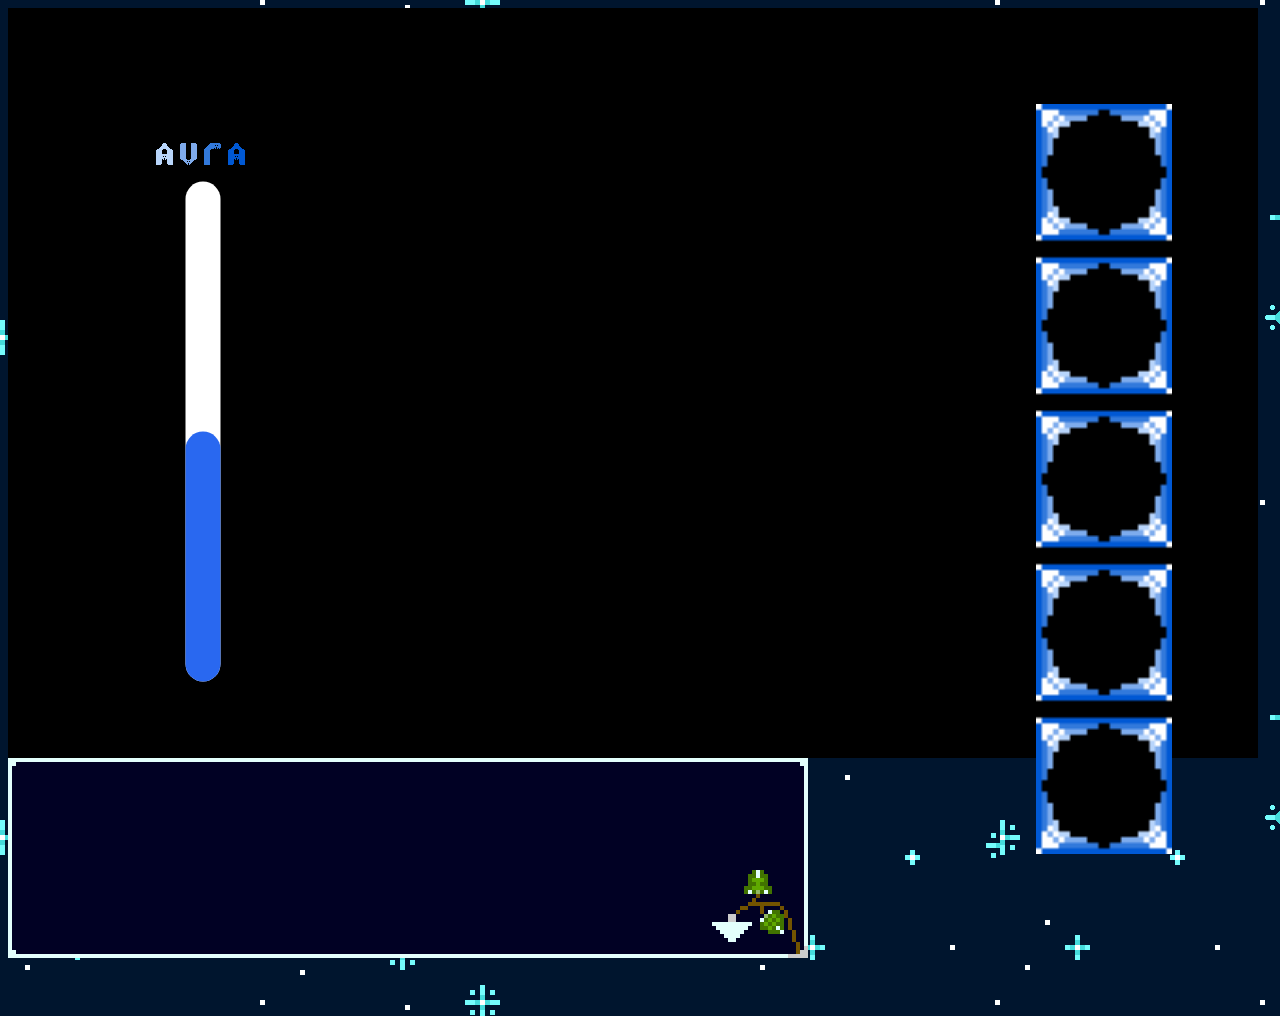
==== act1.html @ d94c97cd "Check" ====
<!DOCTYPE html>
<html lang="en">
<head>
    <meta charset="UTF-8">
    <meta name="viewport" content="width=device-width, initial-scale=1.0">
    <link href="style.css" rel="stylesheet"/>
    <title>Hymn of Daedalus</title>
</head>
<body>

        <!--Ostory object will send text here-->        
        <div id="box"></div>
        <div id="textbox">
            <p id="peep"></p>
        <section id="story"></section>
</div>

        <div id="clickity"></div>

            <section id="choices">
                <div id="option1"></div>
                <div id="option2"></div>
            </section>
        </div>


    <img class="blu" src="blu.gif">
        <section class="gta6">
            <progress id="Aura" value="50" max="100" value="10"></progress>      
            <div id="Inventory"><img src="invent.png" class="boxes">
                <section class="Inventory"></section>
                <section class="Inventory"></section>
                <section class="Inventory"></section>
                <section class="Inventory"></section>
                <section class="Inventory"></section>
            </div>
        </section>
    


</body>


<script>

const storyCont = document.getElementById("peep");
const choiceCont = document.getElementById("choices");
const startOptions = ["spider","shore","village"];
const myStory = ['introStory'];
const story = {
        introStory : {
            text : "* ...", 
            choices : [] // empty to invoke special logic 
        },
        //Beginnings
        spider : {
            bgSource: "path/to/image.jpg",
            text : "Feeling the warmth of the sun in your face, you awake still in pain from the wounds your sister gave you. You find yourself in a giant spider web inside an open area with rocky walls and a giant opening at the top. You spot the light hue of the blue spider wandering in the dark, staring at you. Panicked, you try to escape the web but are unable to.",
            choices : [
                ["Wriggle", "wrig"],
                ["Look around", "look"],
                ["Accept your fate as spider food", "fate"]
            ]
        },
         wrig: {
            text : "You decide to wriggle out, however you werent able to. After constant wriggling the web loosens and you make it out of the web. You catch your fall and decide to escape so you enter a nearby cave entrance in the spider's den. The cave is too small for the spider to pursue. You wander in the darkness, limping while hugging hard cold walls of the cave. You suddenly feel something small brush past your leg. Shaken up at first, you halt trying to detect the unknown creature. However, you hear its pitter patter footsteps running the same direction as you were going. Relived, you follow it until eventually you make it out of the cave. You exit the cave and the unknown creature was actually small and fuzzy. You thank the unknown creature for its support and continue on your way. You eventually find yourself near a water source and decide to drink some. While near the water you clean your injuries and patch them with loose leaves. You then think about what you should do to enact revenge upon your corrupt sister. Before you try to even think about revenge, you decide to discover the unknown world.",
            choices : [
                ["Begin Act 2", "midStory"]
            ]
         },
          look: {
            text : "You look at your surroundings and you find a nearby rusty hand axe and a frail looking sword.",
            choices : [
                ["Axe", "axe"],
                ["Frail Sword", "sword"],
                ["Choose Neither", "none"]
            ]
         },
         axe: {
            text : "You grab the axe and cut the web, you drop the axe trying to catch your fall, the axe falls on the ground but it is still in good condition. You feel the need to escape so you enter a nearby cave entrance in the spider's den, the cave is too small for the spider to pursue. You wander the darkness, not knowing where you are going, suddenly you feel a small creature brush past your leg, shaken up at first, you halt trying to detect the unknown creature. However, you hear its pitter patter footsteps running the same direction as you were going. Relived, you follow it until eventually you make it out of the cave. You exit the cave and the unknown creature was actually small and fuzzy. You thank the unknown creature for its support and continue on your way. You eventually find yourself near a water source and decide to drink some. While near the water you clean your injuries and patch them with loose leaves. You then think about what you should do to enact revenge upon your corrupt sister. Before you try to even think about revenge, you decide to discover the unknown world.",
            choices : [
                ["Begin Act 2", "midStory"]
            ]
        },
         sword: {
            text : "You grab the sword and cut the web, you drop the sword trying to catch your fall, the sword falls on the ground and shatters on impact. You decide to abandon it and escape so you enter a nearby cave entrance in the spider's den, the cave is too small for the spider to pursue. You wander the darkness, not knowing where you are going, suddenly you feel a small creature brush past your leg, shaken up at first, you halt trying to detect the unknown creature. However, you hear its pitter patter footsteps running the same direction as you were going. Relived, you follow it until eventually you make it out of the cave. You exit the cave and the unknown creature was actually small and fuzzy. You thank the unknown creature for its support and continue on your way. You then think about what you should do to enact revenge upon your corrupt sister. Before you try to even think about revenge, you decide to discover the unknown world.",
            choices : [
                ["Begin Act 2", "midStory"]
            ]         
        },
         none: {
            text : "You decide to not grab any of the weapons and try to claw at the hard webbing. You break a piece of the web, however that causes you to drop and spin into more web leaving you stuck. Unable to get out, you succumb to your injuries and die.",  
        },
         fate: {
            text : "You panic and decide that death is the best option. You await for the spider to eat you, however since its day, it is unable to do you harm. Regardless, you stick with your choice to stay in the web and you slowly succumb to the injuries and die.",
        },

        village : {
            bgSource: "path/to/image.jpg",
            text : "An unknown smell wakes you up and you find yourself in some soft material. While injured, you get up and decide you need to do something.",
            choices : [
                ["Sit for Eternity","sit"],
                ["Explore Surroundings","explore"],
                ["Think","think"]
            ]
        },
        sit : {
            text : "You have the sudden urge to sit, you feel very tired and exhausted. You sit down on the soft material you landed in and suddenly close your eyes to get some rest. You awake and discover the once vibrant place full of life is gone and you are now in a barren wasteland. You continue to sit until you eventually die from lack of story progression.",
        },
        explore : {
            text : "You decided to explore your surroundings and that sitting around was a dumb idea. You wander around and discover there is some sort of civilization underground as the villagers and other humanoid figures enter and exit an entrance. You do not know if you should interact with those “people” or head to find some water in the forest.",
            choices : [
                ["Head into the forest", "noInteraction"],
                ["Interact with the people", "interaction"],
                ["Do nothing", "nothing"]
            ]
        },
        noInteraction : {
            text : "You head into the forest , deciding that interacting with “people” is not worth it. Thirsty and hungry, you seek to find a water source. You hear the rush of water and go straight towards it. After finding the water source and taking a drink, you clean your wounds and wrap it with the leaves around you. You then think about what you should do to enact revenge upon your corrupt sister. However, before you try to even think about revenge, you decide to discover the unknown world.",
            choices : [
                ["Begin Act 2", "midStory"]
            ]       
        },
        interaction : {
            text : "You decide to enter the village and try to seek help from the “people”. As you enter the village, many look at you with curiosity and awe. As you limp, covered in blood, a traveler helps you and takes you to the local doctor. They help you stitch your wounds and give you some food to eat. All types of communication do not work due to the language barrier between each other. Although there is a language barrier, you still want to say thanks to “people” that helped you. How will you thank them?",
            choices : [
                ["Nicely and Politely", "nice"],
                ["Rude and un-grateful","rude"],
                ["Silent and mysterious", "mysterious"]
            ]
        },
        nice : {
            text : "You thank them for their kindness even though there is a language barrier. They do not understand what you were saying but they knew it was meant with good intentions. WIth that, they also give you a comically large spoon as a gift to help you on your way, you thank them and decide it's time to take revenge on your sister. You leave and start your long journey.",
            choices : [
                ["Begin Act 2", "midStory"]
            ]       
        },
        rude : {
            text : "You dismiss their kindness and demand more from them. They do not understand what you have said, however they do understand that you do not have good intentions. The mole villagers start making an ear piercing noise and rush towards you…",
            choices : [
                ["Begin Act 2", "midStory"]
            ]        
        },
        mysterious : {
            text : "You stay silent and they stare in confusion. You start to exit the hut but although confused, they give you a comically large spoon as a gift to help you on your way. You stare at them with no emotion, grab the spoon and leave. As you think about how to take revenge on your sister, the people just stare in confusion on what just happened.",
            choices : [
                ["Begin Act 2", "midStory"]
            ]        
        },
        nothing : {
            text : "You decided that it was best to do nothing. You did nothing to patch your wounds, find food or water, or do anything of that matter. You just decided to do absolutely nothing. Since you did nothing, you slowly succumbed to the injuries and died.",
            choices : [
                ["Begin Act 2", "midStory"]
            ]        
        },
        shore : {
            bgSource: "path/to/image.jpg",
            text : "You awake in salty water with sand on your face. Dazed and injured, you start to walk and limp away from the cold salty water and rest under the shade of a palm tree. You decided you need to move and figure out a way to secure food, water, and to patch your wounds.",
            choices : [
                ["Shake palm tree", "shakepalmTree"],
                ["Head into forest", "intoforestTwo"],
                ["Swim in the water", "swimWater"]
            ]
        },
        shakepalmTree : {
            text : "Text Holder",
        },
        intoforestTwo : {
            text : "You head into the forest thinking that's the most logical thing to do. With thirst and hunger on your mind, you seek the forest for a water source. You hear the rush of water and go straight towards it. After finding the water source and taking a drink, you clean your wounds and wrap it with the leaves around you. You then think about what you should do to enact revenge upon your corrupt sister. Before you try to even think about revenge, you decide to discover the unknown world.",
            choices : [
                ["Begin Act 2", "midStory"]
            ]        
        },
        swimWater : {
            text : "You decided swimming was your best option. You head to the water and start swimming along the shore. However, the blood from the injuries attracted sharks and they were hungry for food.",
        },

        //End of beginnings
        midStory : {
            text : "You adventure off into the unknown world, passing many landmarks on the way. After many nights in the forest, you stumble upon a village full of people. You try to find a building to stay in but the language barrier and the lack of money make people drive you away. You adapt quickly and try to figure out how to learn the language of the people and find money. You look at loose papers and listen to locals reading it aloud to others. After days of learning and sleeping back in the forest, you are now able to speak bits of the language. With that out the way, you need to find money and grow stronger to defeat your sister. You see a bounty board and decide to gain strength and money there.",
            choices : [
                ["Graveyard", 'grave'],
            ]
        },
        grave : {
            text : "You decide to head to the graveyard. You follow the directions on the paper leading you to the destination. When you arrive, you do not see the bounty at first. Only a column of pillars surrounds the concrete grave in the middle. You notice shifting in one of the pillars, almost like it is breathing. It noticed that you caught on and revealed itself as the bounty. The pillar held together by the unknown ghastly features of the bounty, it prepares to engage.",
            choices : [
                ["Fight", "afterGrave"]
            ]
        },
        afterGrave : {
            text :"The once possessed pillar disappears and the pieces fall to the ground. With the bounty defeated, you take a piece of the broken pillar as proof. Also the other pillars were illusions and they fade away as the possessed pillar is defeated. You head back to the village and the hut next to the board awards you with 10 gold coins. With money taken care of, you still need more experience before you feel comfortable enough to defeat your sister. You also slowly feel your wings grow stronger though you are not sure. Without wondering more, you decided to take on another quest.",
            choices : [
                ["Runined Temple", "temple"],
            ]
        },
        temple : {
            text : "You decide to head to the ruined temple. You follow the directions on the paper leading you to the destination. When you arrive, all you see around you is overly grown greenery that covers the temple walls. As you're about to enter the ruins, you hear the dragging of a sharp object coming through all the entrances. The presence of the bounty approaching does not phase you, you keep your calm and watch the entrances. As it approaches, you spot its features, a dark midnight color armour set along with a long black cape reaching his reinforced boots. His giant greatspear creates sparks on the ground as he walks. You prepare yourself for the battle ahead.",
            choices : [
                ["Fight", "afterTemp"],
            ]
        },
        afterTemp : {
            text : "The dark knight kneels and slowly fades away, leaving behind the armour and weapon. The armour and weapon are not in a shape where you can use for yourself. You grab the nearly broken helmet to take as proof. You head back to the village and the hut next to the board awards you with 10 gold coins. With money taken care of, you still need more experience before you feel comfortable enough to defeat your sister. You also slowly feel your wings grow stronger though you are not sure. Without wondering more, you decided to take on another quest.",
            choices : [
                ["The Bar", "bar"],
            ]
        },
        bar : {
            text : "You decide to head to the bar. You follow the directions on the paper leading you to the destination. When you arrive, the entrance of the bar looks run down. You enter and spot what seems to be a warrior who lays unconscious. As you move closer, the warrior awakes and spots you, he speaks in mumbles and broken language, however you do not understand him. The warriors' worn-out silver colored armour appears to have some sort of glow to them. The warrior stumbles to get up but you dare not lower your guard. You spot the warriors glowing dual-greatswords as they go towards them. They speak to you, however you only know so much. As they face you, the only thing you understand is that they said “Prepare”.",
            choices : [
                ["Fight", "afterBar"],
            ]
        },
        afterBar : {
            text : "The warrior, unable to accept defeat, goes into a flurry of rage. However, before they can do that they ultimately succumb to the injuries and falls. The warrior becomes dust and the armour and swords lose their glow. They are now worthless equipment. However, you grab the swords as proof and head out of the bar. You head back to the village and the hut next to the board awards you with 10 gold coins. With money taken care of, you still need more experience before you feel comfortable enough to defeat your sister.",
            choices : [
                ["Create Plan", "aftBounties"],
            ]
        },
        aftBounties : {
            text : "After defeating all bounties, you stay in the village for a while and learn the language completely. With your stay, you also gain some companions. You tell your companions your story and how your sister has done those corrupt deeds. With companions backing you up, and your wings strong enough are able to now fly. However you need more power and speed to reach the kingdom far in the clouds. You come up with a plan with your companions to take revenge on your sister. You remember that the kingdom does not stay in the same spot, however you do know it follows a fixed path throughout the year. You and your companions determine that the kingdom will be above a mountain famous for its strong winds. Which would be a perfect place and time to go back to the castle.",
            choices : [
                ["Begin Act 3", "endStory"],
            ]
        },
        endStory : {
            text : "You and your companions determine the kingdom should be in the general area of the mountain in a couple of days. The mountain is shaped like a volcano, however there is no lava present due to the irregularities of the mountain. The plan was to create a funnel big enough to where it directs the wind into the bottom of the mountain. In response to that, it shoots all the air out of the top kinda like an air volcano. So, you and your companions head off towards the mountains after getting the necessary materials for the plan to work. After reaching the destination, you and your companions start the plan. You get there before the allotted time when the kingdom would be there to have the necessary time to commence the plan. After many hardships from the harsh winds messing up the plan the funnel is completed. However due to the wind it is not very sturdy but it will get the job done. You spend the remainder of your time with your companions before your time is up. When the allotted time came, you looked at your companions who were with you throughout your journey.",
            choices : [
                ["Wave Goodbye", "wave"],
                ["Stay with companions", "stay"],
                ["Leave in silence", "silence"]
            ]
        },
        wave : {
            text : "You look at your companions and wave goodbye to them. They do the same and wish you luck on the rest of your journey. You walk back to your companions and give them a proper goodbye instead of a wave. You then go back to the cave entrance and spread your wings to catch yourself with the wind and launch out of the mountain up into the sky. You fly around a bit and discover the kingdom. You start to fly towards it.",
            choices : [
                ["Return to the Castle", 'return']
            ]
        },
        stay : {
            text : "You looked at your companions and remembered the great times with them. Mixed emotions flow into you at once. You feel like you dont want this feeling of companionship to end. You fall into a deep thought, like time has stopped for that instant. After what felt like forever, you decide that your family is now your companions and that revenge is something you dont truly want anymore. You decide to stay and rush towards your companions explaining your feelings. They accept your feelings and you leave the mountain. Losing your change in revenge.You live life with your companions adventuring and exploring this vast world together.\n\n\n\nStay Ending 1/3",
        },
        silence : {
            text : "You look at them for the last time, without exchanging any words. No goodbyes, no happy smiles, nothing. You look at them and then towards the sky. Remembering your plan you spread your wings and leave. You get launched out of the mountain up into the sky. You fly around a bit and discover the kingdom. You start to fly towards it, however with deep regret as you did not say goodbye to your companions. Regretting how it is now too late.",
            choices : [
                ["Return to the Castle", 'return']
            ]
        },
        return : {
            text : "After this long journey you finally make it back to the kingdom. With revenge in mind you sneak into the castle through the many hidden passageways that your father had shown you in the past. You cover yourself and your face with a long piece of cloth. Then you swiftly pass the multiple guards in the kingdom eventually reaching the throne room. You are spotted by your sister and the guards. After asking who you are and a bit of rage baiting your sister, you reveal yourself. Relatives, maids, butlers, royal guards, and even your corrupt younger sister are shocked to find you still alive. Angered, you reveal everything that your sister has said and done. With everyone in shock, your sister wont allow you to take what she has, so she uses her crown to control the royal guards. You see that the crown suddenly starts to glow and the guard's behavior has changed. Overwhelmed, you are unable to fight back and are struck down by the guards. Heavily injured, you remember the technique that you had accumulated during your journey down below. You release your aura and the guards are blown away. Your sister, who is not ready to go down without a fight, decides to duel you. However, before she can start, you knock her down and grab the crown. You toss it to the floor and crush it with a heavy stomp. The guards come back to their senses and you look at your sister with hatred.",
            choices : [
                ["End Her", "bad"],
                ["Spare Her", "good"],
            ]
        },
        bad : {
            text : "You decided to end her life, to get the revenge you always wanted. You raise your sword and cut her down. Everyone, in shock, understood what you had done, although they really wished you hadnt done that. You reveal yourself to the public, explaining your situation, and how your sister has been defeated. The public, confused but happy of your return, applause and you and thus ending your sisters tyranny. Not long after your return, you officially become the rightful ruler of the kingdom. With your younger sister buried in the cloud cemetery of corrupt rulers, you hold her head high, thinking this was the best thing to do. You slowly become used to the style of living and after a couple of years, you are now a family of four. You had an arranged marriage with a princess from another kingdom in the sky. You had one son and one daughter. Your daughter suddenly goes missing and for a week, you relentlessly search for her. You ultimately find her again in okay shape and quickly help her get the medical attention she needs. For the next couple of days you notice a change in her behavior, but you brush it off. Forgetting what happened to you in the beginning. You sleep one day and never wake up after drinking a glass of night-time water given by your daughter. The cycle continues…\n\n\n\nBad Ending 2/3",
        },
        good : {
            text : "You decided to end her life, to get the revenge you always wanted. You raise your sword and prepare to cut her down. You look at your younger sister who you used to have a great close bond with. The thought of killing your sister overwhelms you and you drop the sword. Your sister immediately tries to retaliate, however is overwhelmed by your brute strength. You detain her and she is placed under arrest for her crimes. You reveal yourself to the public, explaining the evil deeds that your sister has done and how she is now detained. The public, happy that your sisters tyranny is over, praises you and applauds you and welcomes you back. You slowly get adjusted with your royalty status and your relatives and royal guards are proud of the decision you made. They lead you to the statue of your mother and father, the statues seem to glow without reason. Confused, you brush it off to be the sunlight shining upon the statues. After years of getting adjusted and your sister spending her remaining years in prison. You are now a family of four, as you had an arranged marriage with a princess from another kingdom in the sky. You had one son and one daughter. One day, your daughter goes missing, however she was quickly found as your younger sister had alerted the guards. The mastermind was a criminal that was sought out for years, ever since your father was king. Your sister explains how she was brainwashed and abused by this mastermind. Not wanting your daughter to go through what she did, she alerted the guards once she heard a sneaking intruder. After this incident, you live on to be one of the greatest kings to ever rule the kingdom.\n\n\n\nGood Ending 3/3",
        },
};

function buildChoices(storyObject){
    if (storyObject.choices.length === 0) { //if the choices array is empty
        let newBtn = document.getElementById('clickity');
            newBtn.addEventListener('click', () => {
                startStory();
            })
        choiceCont.appendChild(newBtn);
    } else { //assume there are choices to make
        for(let choice of storyObject.choices){
            let newBtn = document.createElement('button');
            newBtn.textContent = choice[0]; // show the text in index 0
            newBtn.addEventListener('click', () => {
                myStory.push(choice[1]) // push the story key ine index 1
                console.log('Story Array', myStory); // log story array
                renderStory();
//----------------> call story render function here

            })
            choiceCont.appendChild(newBtn);
        }
    }
}

function startStory() {
    myStory.push(startOptions[Math.floor(Math.random() * startOptions.length)]); //randomize starter beginning
    console.log('Story Array', myStory); //log story array
    renderStory();
    //call render story function here
}




function renderStory() {
    //current scene of the story array
    let currentScene = myStory[myStory.length - 1];

    // Empty the story and choices
    storyCont.innerHTML = "";
    choiceCont.innerHTML = "";

    //This builds the story into the story array
    for (let Currentscene of myStory) {
        let storyText = document.getElementById("peep");
        storyText = story.find(currentScene);
        alert(storyText);
        storyCont.appendChild(storyText);
    }
    buildChoices(story[currentScene]);
}
renderStory();



</script>
</html>
---- style.css ----
body {
    background-image: url("andromeda-pixilart.png");
    background-size: 1000px;
    color: white;
    position: initial;
    height: 1000px;
}

h1 {
    text-align: center;
    font-size: 40px;
}

.blu {
    transform: translate(148px, -835px);
}

.gta6 {
    display: flex;
    justify-content: space-between;
    transform: translateY(-900px);
    position: sticky;
}

#peep {
    font-family: "Jersey 10", sans-serif;
}

#textbox {
    display: flex;
    justify-self: center;
    height: 200px;
    width: 800px;
    background-repeat: no-repeat;
    background-image: url(Text.png);
}

#clickity {
    height: 20px;
    width: 40px;
    background-color: aqua;
    transform: translate(1315px, -35px);
}

#box {
    border: white;
    border-width: 5px;
    height: 750px;
    width: 1250px;
    background-color: black;
    display: flex;
    justify-self: center;
    
}

.boxes {
    height: 750px;
    
}

#Inventory {
    transform: translateX(-100px);
}

#Aura {
    rotate: 270deg;
    height: 35px;
    width: 500px;
    transform: translate(-310px, -55px);
}

progress[value] {
appearance: none;
display: flex;
  justify-content: center;
  align-items: center;
}

progress::-webkit-progress-bar {
  background-color: white;
  border-radius: 100px;
}

progress::-webkit-progress-value {
  background-color: rgb(41, 104, 240);
  border-radius: 100px;
}

#choices {
    transform: translateX(-310px);
}
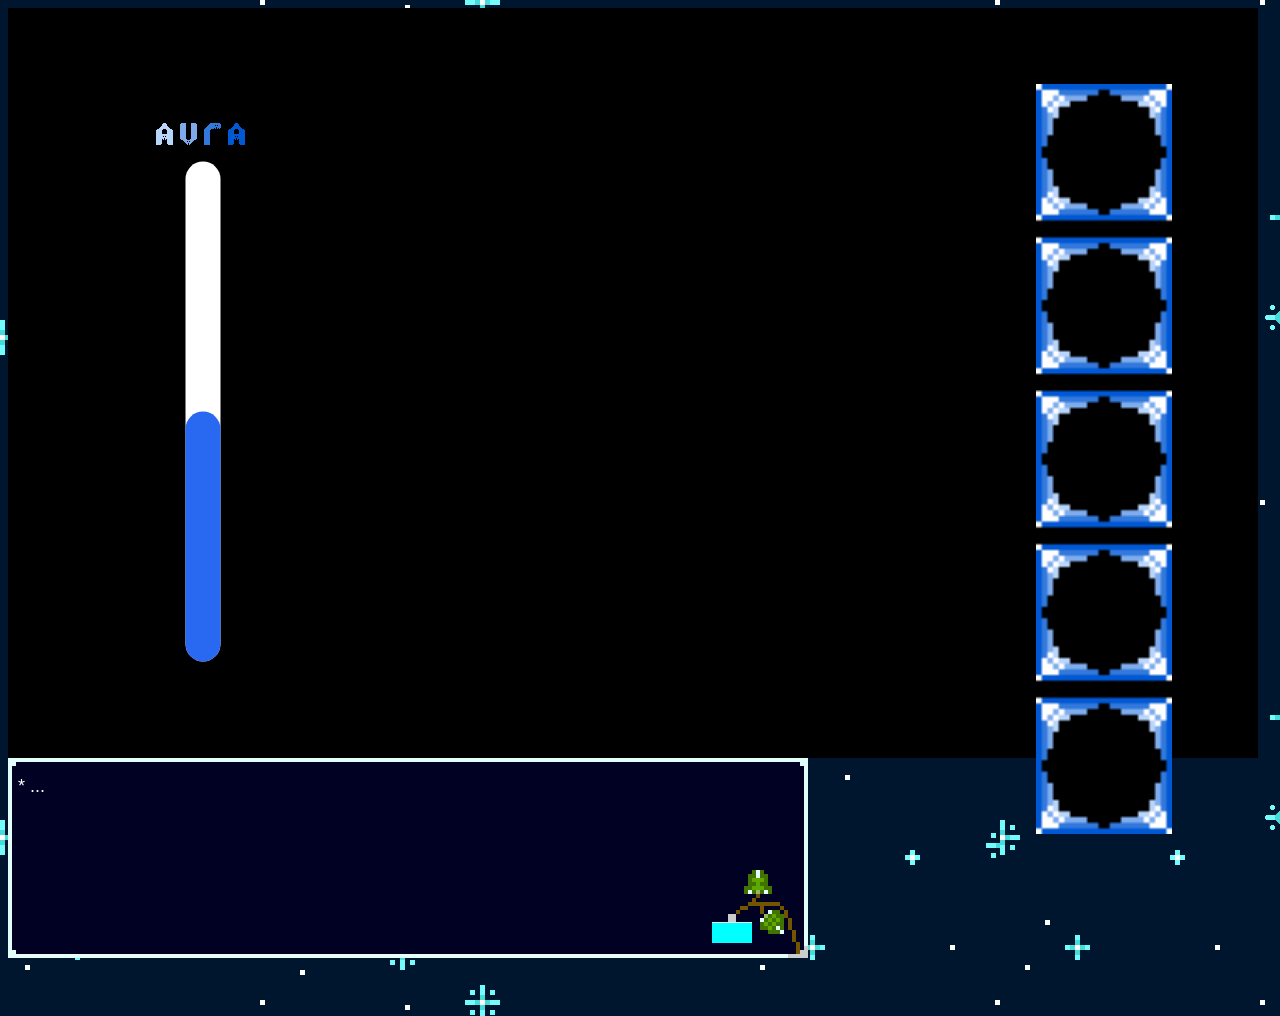
==== commit 283e1510: "I'm about to crash out" ====
--- a/act1.html
+++ b/act1.html
@@ -8,20 +8,20 @@
 </head>
 <body>
 
-        <!--Ostory object will send text here-->        
+        <!--story object will send text here-->        
         <div id="box"></div>
         <div id="textbox">
             <p id="peep"></p>
         <section id="story"></section>
-</div>
-
         <div id="clickity"></div>
-
             <section id="choices">
-                <div id="option1"></div>
-                <div id="option2"></div>
+                <div id="option1">0</div>
+                <div id="option2">0</div>
             </section>
         </div>
+</div>
+
+        
 
 
     <img class="blu" src="blu.gif">
@@ -263,58 +263,53 @@
 };
 
 function buildChoices(storyObject){
-    if (storyObject.choices.length === 0) { //if the choices array is empty
+    if (storyObject.choices.length !== 0) { //if the choices array is empty
+        let newBtn = document.getElementById('clickity');
+        for(let choice of storyObject.choices){
+            let choice1 = document.getElementById('option1');
+            let choice2 = document.getElementById('option2');
+            choice1.textContent = choice[0]; // show the text in index 0
+            choice2.textContent = choice[1];
+            newBtn.addEventListener('click', () => {
+                myStory.push(choice[1]) // push the story key ine index 1
+                renderStory();
+//----------------> call story render function here
+
+            })
+            choiceCont.appendChild(newBtn);
+        }
+    } else { //assume there are choices to make
         let newBtn = document.getElementById('clickity');
             newBtn.addEventListener('click', () => {
                 startStory();
             })
         choiceCont.appendChild(newBtn);
-    } else { //assume there are choices to make
-        for(let choice of storyObject.choices){
-            let newBtn = document.createElement('button');
-            newBtn.textContent = choice[0]; // show the text in index 0
-            newBtn.addEventListener('click', () => {
-                myStory.push(choice[1]) // push the story key ine index 1
-                console.log('Story Array', myStory); // log story array
-                renderStory();
-//----------------> call story render function here
-
-            })
-            choiceCont.appendChild(newBtn);
-        }
     }
 }
 
 function startStory() {
     myStory.push(startOptions[Math.floor(Math.random() * startOptions.length)]); //randomize starter beginning
-    console.log('Story Array', myStory); //log story array
     renderStory();
     //call render story function here
 }
 
 
-
-
 function renderStory() {
     //current scene of the story array
     let currentScene = myStory[myStory.length - 1];
 
     // Empty the story and choices
     storyCont.innerHTML = "";
-    choiceCont.innerHTML = "";
 
     //This builds the story into the story array
     for (let Currentscene of myStory) {
         let storyText = document.getElementById("peep");
-        storyText = story.find(currentScene);
-        alert(storyText);
-        storyCont.appendChild(storyText);
+        storyText.innerText = story[currentScene].text;
     }
     buildChoices(story[currentScene]);
 }
 renderStory();
 
 
-
 </script>
 </html>
--- a/style.css
+++ b/style.css
@@ -24,6 +24,10 @@
 
 #peep {
     font-family: "Jersey 10", sans-serif;
+    font-size: large;
+    position: absolute;
+    width: 780px;
+    transform: translateX(10px);
 }
 
 #textbox {
@@ -39,7 +43,9 @@
     height: 20px;
     width: 40px;
     background-color: aqua;
-    transform: translate(1315px, -35px);
+    transform: translate(-96px, 165px);
+    position: relative;
+    visibility: visible;
 }
 
 #box {
@@ -87,5 +93,23 @@
 }
 
 #choices {
-    transform: translateX(-310px);
+    display: flex;
+    justify-content: center;
+    visibility: hidden;
+}
+
+#option1 {
+    background-image: url(option.png);
+    height: 170px;
+    width: 400px;
+    background-size: 400px;
+    transform: translateY(-170px);
+}
+
+#option2 {
+    background-image: url(option.png);
+    height: 170px;
+    width: 400px;
+    background-size: 400px;
+    transform: translateY(-170px);
 }
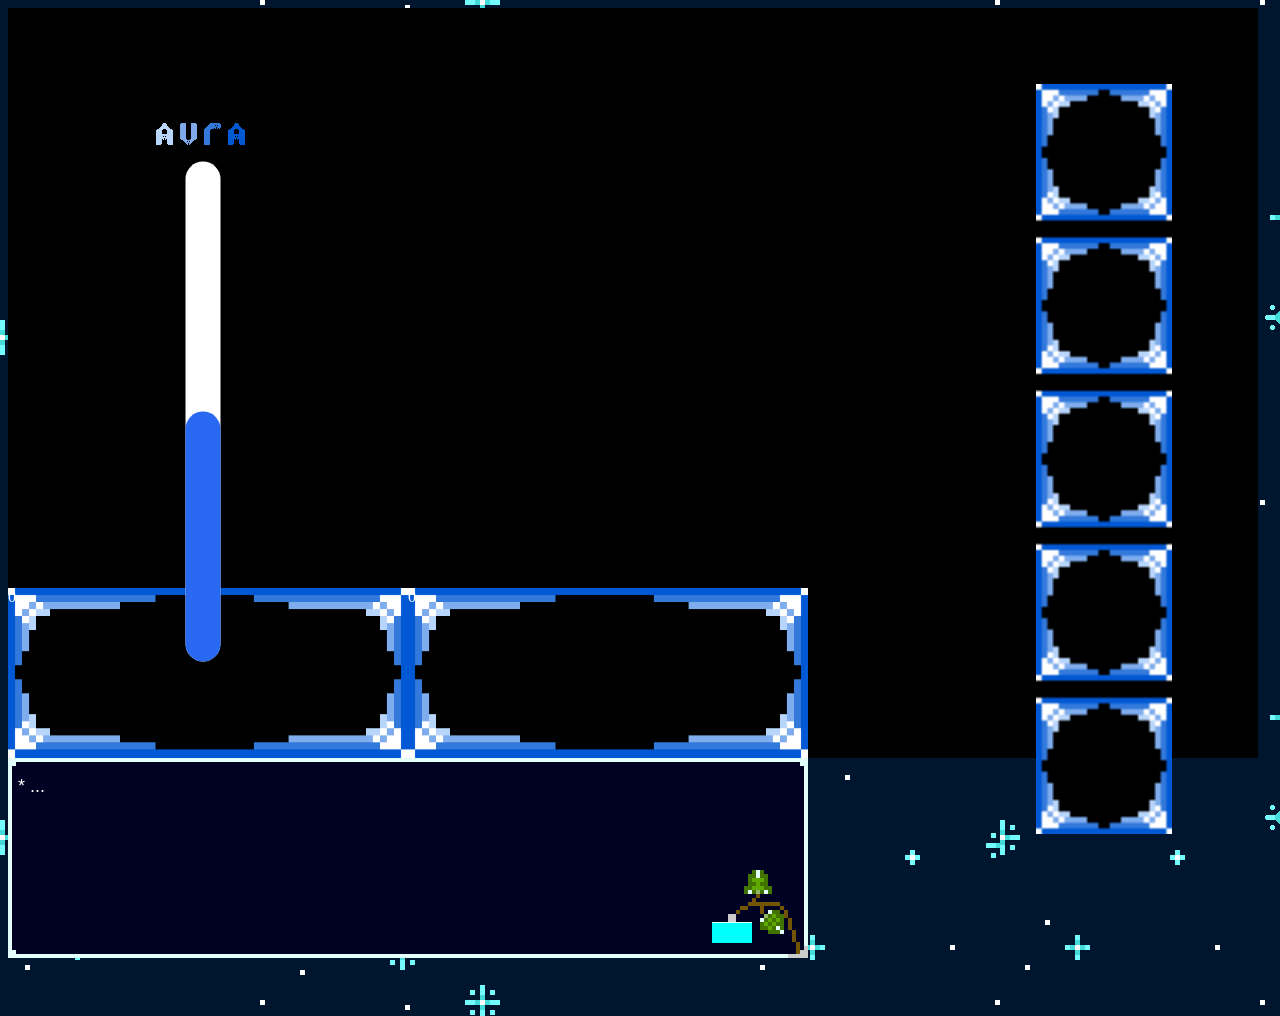
==== commit 000d997a: "..............................." ====
--- a/act1.html
+++ b/act1.html
@@ -13,10 +13,11 @@
         <div id="textbox">
             <p id="peep"></p>
         <section id="story"></section>
-        <div id="clickity"></div>
+        
             <section id="choices">
                 <div id="option1">0</div>
                 <div id="option2">0</div>
+                <div id="clickity"></div>
             </section>
         </div>
 </div>
@@ -263,27 +264,62 @@
 };
 
 function buildChoices(storyObject){
-    if (storyObject.choices.length !== 0) { //if the choices array is empty
-        let newBtn = document.getElementById('clickity');
-        for(let choice of storyObject.choices){
-            let choice1 = document.getElementById('option1');
-            let choice2 = document.getElementById('option2');
-            choice1.textContent = choice[0]; // show the text in index 0
-            choice2.textContent = choice[1];
+    const opt1 = document.getElementById("option1");
+    const opt2 = document.getElementById("option2");
+    const newBtn = document.getElementById("clickity");
+    if (!storyObject.choices || storyObject.choices.length === 0) { //if the choices array is empty
             newBtn.addEventListener('click', () => {
-                myStory.push(choice[1]) // push the story key ine index 1
-                renderStory();
-//----------------> call story render function here
-
-            })
-            choiceCont.appendChild(newBtn);
-        }
-    } else { //assume there are choices to make
-        let newBtn = document.getElementById('clickity');
-            newBtn.addEventListener('click', () => {
+                 if (storyObject.choices[0]) {
+
+        opt1.textContent = storyObject.choices[0][0];
+
+        opt1.onclick = () => {
+
+            const next = storyObject.choices[0][1];
+
+            if (next === "START") {
                 startStory();
+                return;
+            }
+
+            myStory.push(next);
+            renderStory();
+        };
+    }
+
+    // CHOICE 2
+    if (storyObject.choices[1]) {
+
+        opt2.style.display = "block";
+
+        opt2.textContent = storyObject.choices[1][0];
+
+        opt2.onclick = () => {
+
+            const next = storyObject.choices[1][1];
+
+            myStory.push(next);
+            renderStory();
+        };
+    }
             })
         choiceCont.appendChild(newBtn);
+    } else { //assume there are choices to make
+
+            const [choice1, choice2] = storyObject.choices;
+            opt1.textContent = choice1[0];
+            opt2.textContent = choice2[0];
+
+        opt1.onclick = () => {
+            myStory.push(choice1[1]);
+            renderStory();
+        };
+
+        opt2.onclick = () => {
+            myStory.push(choice2[1]);
+            renderStory();
+        };
+        
     }
 }
 
@@ -297,16 +333,11 @@
 function renderStory() {
     //current scene of the story array
     let currentScene = myStory[myStory.length - 1];
-
-    // Empty the story and choices
-    storyCont.innerHTML = "";
+    let place = story[currentScene];
 
     //This builds the story into the story array
-    for (let Currentscene of myStory) {
-        let storyText = document.getElementById("peep");
-        storyText.innerText = story[currentScene].text;
-    }
-    buildChoices(story[currentScene]);
+    storyCont.innerText = place.text;
+    buildChoices(place);
 }
 renderStory();
 
--- a/style.css
+++ b/style.css
@@ -45,7 +45,6 @@
     background-color: aqua;
     transform: translate(-96px, 165px);
     position: relative;
-    visibility: visible;
 }
 
 #box {
@@ -95,7 +94,6 @@
 #choices {
     display: flex;
     justify-content: center;
-    visibility: hidden;
 }
 
 #option1 {
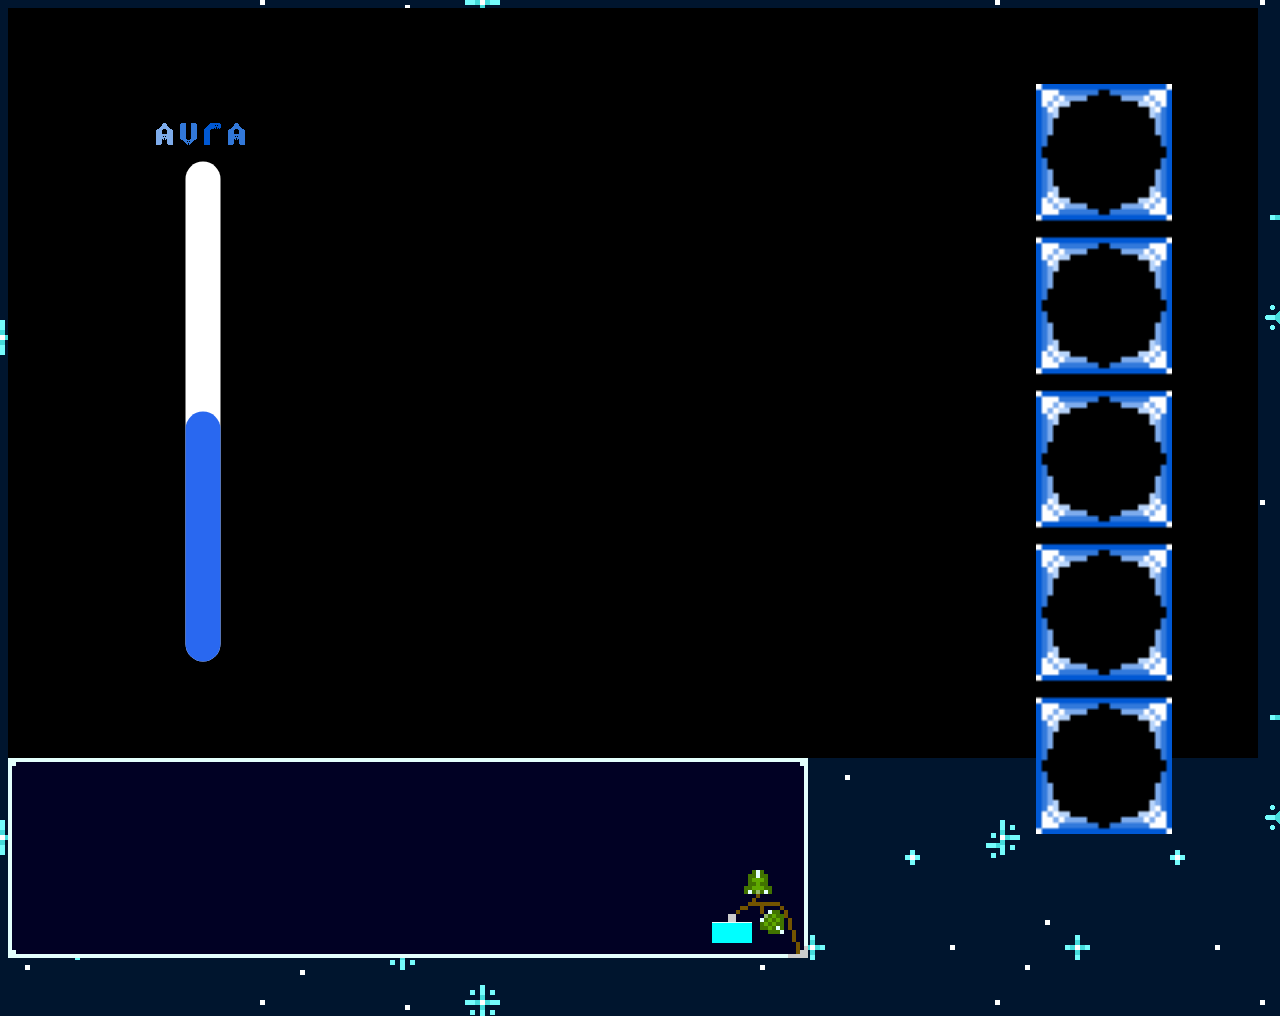
==== commit a90de7e6: "ok" ====
--- a/act1.html
+++ b/act1.html
@@ -266,32 +266,23 @@
 function buildChoices(storyObject){
     const opt1 = document.getElementById("option1");
     const opt2 = document.getElementById("option2");
-    const newBtn = document.getElementById("clickity");
-    if (!storyObject.choices || storyObject.choices.length === 0) { //if the choices array is empty
-            newBtn.addEventListener('click', () => {
-                 if (storyObject.choices[0]) {
-
+        let newBtn = document.getElementById('clickity');
+    if (storyObject.choices || storyObject.choices.length !== 0) { //assume there are choices to make
+            newBtn.addEventListener("click", () => {
         opt1.textContent = storyObject.choices[0][0];
 
         opt1.onclick = () => {
 
             const next = storyObject.choices[0][1];
-
-            if (next === "START") {
-                startStory();
-                return;
-            }
 
             myStory.push(next);
             renderStory();
-        };
-    }
+            }
+        });
 
     // CHOICE 2
     if (storyObject.choices[1]) {
 
-        opt2.style.display = "block";
-
         opt2.textContent = storyObject.choices[1][0];
 
         opt2.onclick = () => {
@@ -300,26 +291,33 @@
 
             myStory.push(next);
             renderStory();
-        };
+        }
     }
+    } else {
+            newBtn.addEventListener('click', () => {
+                startStory();
+            });
+    if (storyObject.choices.length !== 0) { //if the choices array is empty
+        let newBtn = document.getElementById('clickity');
+        for(let choice of storyObject.choices){
+            let choice1 = document.getElementById('option1');
+            let choice2 = document.getElementById('option2');
+            choice1.textContent = choice[0]; // show the text in index 0
+            choice2.textContent = choice[1];
+            newBtn.addEventListener('click', () => {
+                myStory.push(choice[1]) // push the story key ine index 1
+                renderStory();
+//----------------> call story render function here
+
+            })
+            choiceCont.appendChild(newBtn);
+        }
+    } else { //assume there are choices to make
+        let newBtn = document.getElementById('clickity');
+            newBtn.addEventListener('click', () => {
+                startStory();
             })
         choiceCont.appendChild(newBtn);
-    } else { //assume there are choices to make
-
-            const [choice1, choice2] = storyObject.choices;
-            opt1.textContent = choice1[0];
-            opt2.textContent = choice2[0];
-
-        opt1.onclick = () => {
-            myStory.push(choice1[1]);
-            renderStory();
-        };
-
-        opt2.onclick = () => {
-            myStory.push(choice2[1]);
-            renderStory();
-        };
-        
     }
 }
 
@@ -333,11 +331,8 @@
 function renderStory() {
     //current scene of the story array
     let currentScene = myStory[myStory.length - 1];
-    let place = story[currentScene];
 
     //This builds the story into the story array
-    storyCont.innerText = place.text;
-    buildChoices(place);
 }
 renderStory();
 
--- a/style.css
+++ b/style.css
@@ -45,6 +45,7 @@
     background-color: aqua;
     transform: translate(-96px, 165px);
     position: relative;
+    visibility: visible;
 }
 
 #box {
@@ -94,6 +95,7 @@
 #choices {
     display: flex;
     justify-content: center;
+    visibility: hidden;
 }
 
 #option1 {
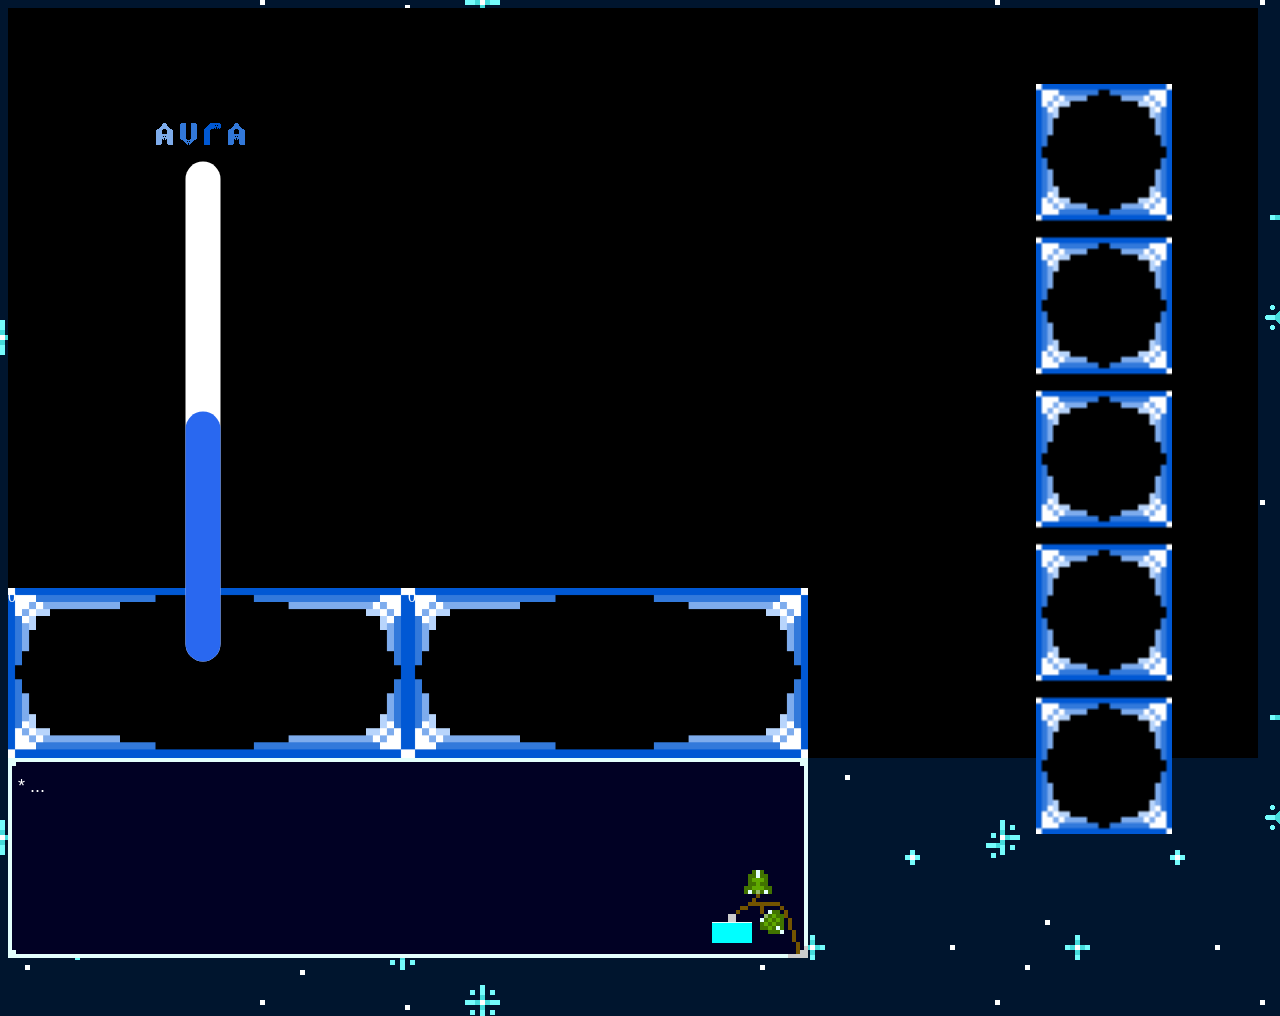
==== commit c4b3d757: "ok" ====
--- a/act1.html
+++ b/act1.html
@@ -263,66 +263,31 @@
         },
 };
 
+let currentScene = myStory[myStory.length - 1];
+
 function buildChoices(storyObject){
     const opt1 = document.getElementById("option1");
     const opt2 = document.getElementById("option2");
         let newBtn = document.getElementById('clickity');
-    if (storyObject.choices || storyObject.choices.length !== 0) { //assume there are choices to make
-            newBtn.addEventListener("click", () => {
-        opt1.textContent = storyObject.choices[0][0];
-
-        opt1.onclick = () => {
-
-            const next = storyObject.choices[0][1];
-
-            myStory.push(next);
-            renderStory();
-            }
-        });
-
-    // CHOICE 2
-    if (storyObject.choices[1]) {
-
-        opt2.textContent = storyObject.choices[1][0];
-
-        opt2.onclick = () => {
-
-            const next = storyObject.choices[1][1];
-
-            myStory.push(next);
-            renderStory();
-        }
-    }
-    } else {
+    if (currentScene == "introStory") {
             newBtn.addEventListener('click', () => {
                 startStory();
             });
-    if (storyObject.choices.length !== 0) { //if the choices array is empty
-        let newBtn = document.getElementById('clickity');
-        for(let choice of storyObject.choices){
-            let choice1 = document.getElementById('option1');
-            let choice2 = document.getElementById('option2');
-            choice1.textContent = choice[0]; // show the text in index 0
-            choice2.textContent = choice[1];
-            newBtn.addEventListener('click', () => {
-                myStory.push(choice[1]) // push the story key ine index 1
+
+    } else {
+        opt1.textContent = story.choices[0];
+        opt2.textContent = story.choices[1];
+        newBtn.addEventListener('click', () => {
                 renderStory();
-//----------------> call story render function here
-
-            })
-            choiceCont.appendChild(newBtn);
-        }
-    } else { //assume there are choices to make
-        let newBtn = document.getElementById('clickity');
-            newBtn.addEventListener('click', () => {
-                startStory();
-            })
-        choiceCont.appendChild(newBtn);
+            });
+            
     }
+    myStory.appendChild(currentScene);
 }
 
 function startStory() {
     myStory.push(startOptions[Math.floor(Math.random() * startOptions.length)]); //randomize starter beginning
+    myStory.push()
     renderStory();
     //call render story function here
 }
@@ -330,9 +295,11 @@
 
 function renderStory() {
     //current scene of the story array
-    let currentScene = myStory[myStory.length - 1];
-
+    let place = story[currentScene];
+    console.log(place);
     //This builds the story into the story array
+    storyCont.innerText = place.text;
+    buildChoices(place);
 }
 renderStory();
 
--- a/style.css
+++ b/style.css
@@ -95,7 +95,6 @@
 #choices {
     display: flex;
     justify-content: center;
-    visibility: hidden;
 }
 
 #option1 {
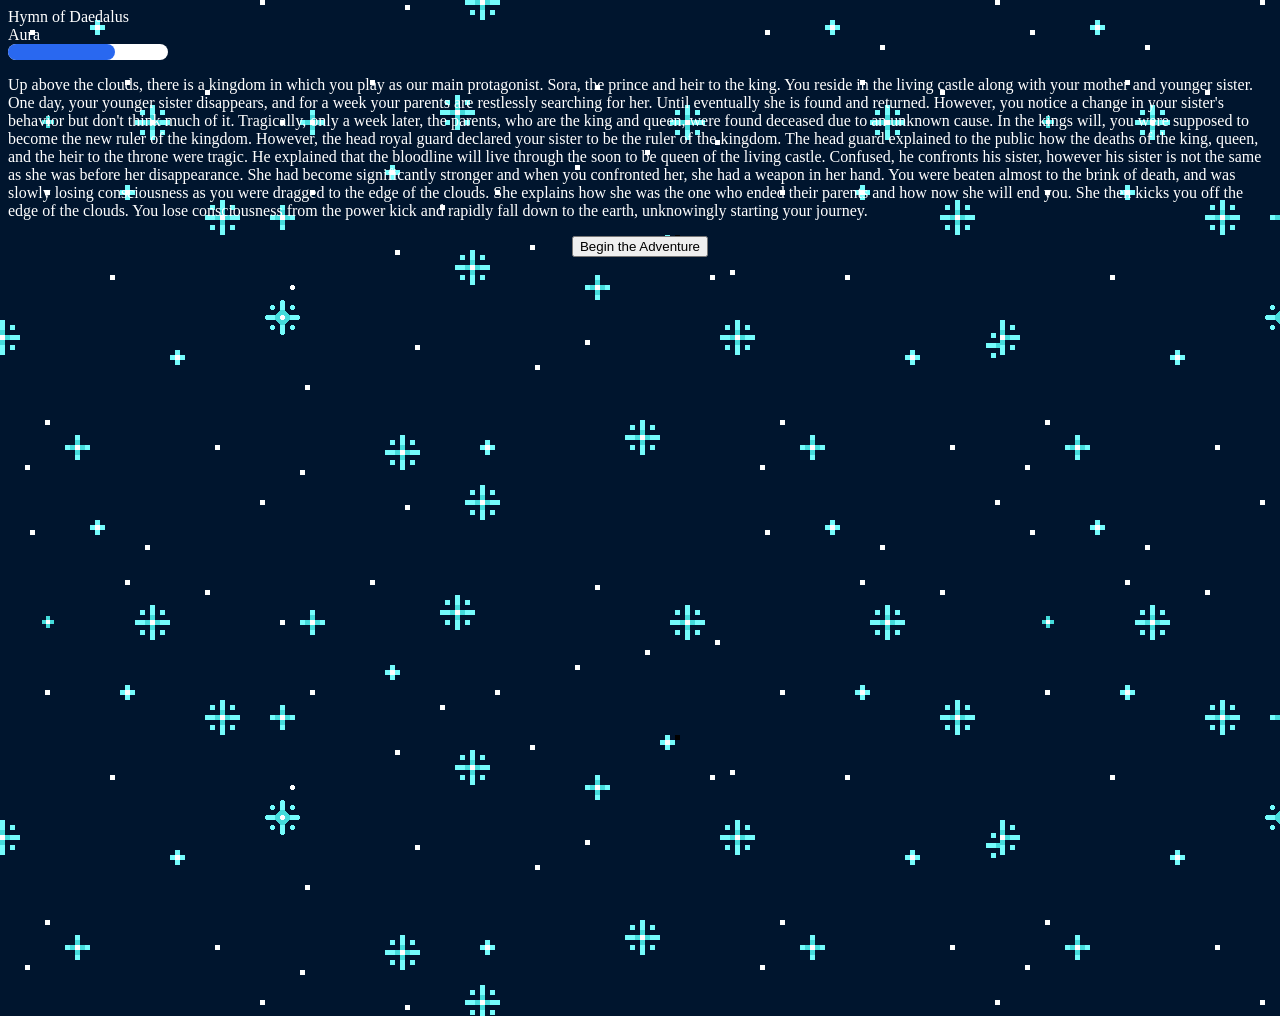
==== commit dfcc90db: ":(" ====
--- a/act1.html
+++ b/act1.html
@@ -7,50 +7,35 @@
     <title>Hymn of Daedalus</title>
 </head>
 <body>
-
-        <!--story object will send text here-->        
-        <div id="box"></div>
-        <div id="textbox">
-            <p id="peep"></p>
+    <header>Hymn of Daedalus</header>
+    <section>
+        <label>Aura</label>
+        <progress class="Aura" value="67" max="100"></progress>
+    </section>
+
+        <!--Ostory object will send text here-->
         <section id="story"></section>
-        
-            <section id="choices">
-                <div id="option1">0</div>
-                <div id="option2">0</div>
-                <div id="clickity"></div>
-            </section>
-        </div>
-</div>
-
-        
-
-
-    <img class="blu" src="blu.gif">
-        <section class="gta6">
-            <progress id="Aura" value="50" max="100" value="10"></progress>      
-            <div id="Inventory"><img src="invent.png" class="boxes">
-                <section class="Inventory"></section>
-                <section class="Inventory"></section>
-                <section class="Inventory"></section>
-                <section class="Inventory"></section>
-                <section class="Inventory"></section>
-            </div>
-        </section>
+        <section id="choices"></section>
+    <section>
+            <section class="Inventory"></section>
+            <section class="Inventory"></section>
+            <section class="Inventory"></section>
+            <section class="Inventory"></section>
+            <section class="Inventory"></section>
+    </section>
     
-
-
 </body>
 
 
 <script>
 
-const storyCont = document.getElementById("peep");
-const choiceCont = document.getElementById("choices");
-const startOptions = ["spider","shore","village"];
-const myStory = ['introStory'];
+const storyCont = document.getElementById("story")
+const choiceCont = document.getElementById("choices")
+const startOptions = ["spider","shore","village"]
+const myStory = ['introStory']
 const story = {
         introStory : {
-            text : "* ...", 
+            text : "Up above the clouds, there is a kingdom in which you play as our main protagonist. Sora, the prince and heir to the king. You reside in the living castle along with your mother and younger sister. One day, your younger sister disappears, and for a week your parents are restlessly searching for her. Until eventually she is found and returned. However, you notice a change in your sister's behavior but don't think much of it. Tragically, only a week later, the parents, who are the king and queen, were found deceased due to an unknown cause. In the kings will, you were supposed to become the new ruler of the kingdom. However, the head royal guard declared your sister to be the ruler of the kingdom. The head guard explained to the public how the deaths of the king, queen, and the heir to the throne were tragic. He explained that the bloodline will live through the soon to be queen of the living castle. Confused, he confronts his sister, however his sister is not the same as she was before her disappearance. She had become significantly stronger and when you confronted her, she had a weapon in her hand. You were beaten almost to the brink of death, and was slowly losing consciousness as you were dragged to the edge of the clouds. She explains how she was the one who ended their parents and how now she will end you. She then kicks you off the edge of the clouds. You lose consciousness from the power kick and rapidly fall down to the earth, unknowingly starting your journey.", 
             choices : [] // empty to invoke special logic 
         },
         //Beginnings
@@ -186,20 +171,22 @@
         grave : {
             text : "You decide to head to the graveyard. You follow the directions on the paper leading you to the destination. When you arrive, you do not see the bounty at first. Only a column of pillars surrounds the concrete grave in the middle. You notice shifting in one of the pillars, almost like it is breathing. It noticed that you caught on and revealed itself as the bounty. The pillar held together by the unknown ghastly features of the bounty, it prepares to engage.",
             choices : [
-                ["Fight", "afterGrave"]
-            ]
+                ["Fight...", "afterGrave"],
+            ],
+            target: "Battle1.html"
         },
         afterGrave : {
             text :"The once possessed pillar disappears and the pieces fall to the ground. With the bounty defeated, you take a piece of the broken pillar as proof. Also the other pillars were illusions and they fade away as the possessed pillar is defeated. You head back to the village and the hut next to the board awards you with 10 gold coins. With money taken care of, you still need more experience before you feel comfortable enough to defeat your sister. You also slowly feel your wings grow stronger though you are not sure. Without wondering more, you decided to take on another quest.",
             choices : [
-                ["Runined Temple", "temple"],
+                ["Ruined Temple", "temple"],
             ]
         },
         temple : {
             text : "You decide to head to the ruined temple. You follow the directions on the paper leading you to the destination. When you arrive, all you see around you is overly grown greenery that covers the temple walls. As you're about to enter the ruins, you hear the dragging of a sharp object coming through all the entrances. The presence of the bounty approaching does not phase you, you keep your calm and watch the entrances. As it approaches, you spot its features, a dark midnight color armour set along with a long black cape reaching his reinforced boots. His giant greatspear creates sparks on the ground as he walks. You prepare yourself for the battle ahead.",
             choices : [
-                ["Fight", "afterTemp"],
-            ]
+                ["Fight!", "afterTemp"],
+            ],
+            target: "Battle2.html"
         },
         afterTemp : {
             text : "The dark knight kneels and slowly fades away, leaving behind the armour and weapon. The armour and weapon are not in a shape where you can use for yourself. You grab the nearly broken helmet to take as proof. You head back to the village and the hut next to the board awards you with 10 gold coins. With money taken care of, you still need more experience before you feel comfortable enough to defeat your sister. You also slowly feel your wings grow stronger though you are not sure. Without wondering more, you decided to take on another quest.",
@@ -210,7 +197,7 @@
         bar : {
             text : "You decide to head to the bar. You follow the directions on the paper leading you to the destination. When you arrive, the entrance of the bar looks run down. You enter and spot what seems to be a warrior who lays unconscious. As you move closer, the warrior awakes and spots you, he speaks in mumbles and broken language, however you do not understand him. The warriors' worn-out silver colored armour appears to have some sort of glow to them. The warrior stumbles to get up but you dare not lower your guard. You spot the warriors glowing dual-greatswords as they go towards them. They speak to you, however you only know so much. As they face you, the only thing you understand is that they said “Prepare”.",
             choices : [
-                ["Fight", "afterBar"],
+                ["Fight.", "afterBar"],
             ]
         },
         afterBar : {
@@ -261,47 +248,75 @@
         good : {
             text : "You decided to end her life, to get the revenge you always wanted. You raise your sword and prepare to cut her down. You look at your younger sister who you used to have a great close bond with. The thought of killing your sister overwhelms you and you drop the sword. Your sister immediately tries to retaliate, however is overwhelmed by your brute strength. You detain her and she is placed under arrest for her crimes. You reveal yourself to the public, explaining the evil deeds that your sister has done and how she is now detained. The public, happy that your sisters tyranny is over, praises you and applauds you and welcomes you back. You slowly get adjusted with your royalty status and your relatives and royal guards are proud of the decision you made. They lead you to the statue of your mother and father, the statues seem to glow without reason. Confused, you brush it off to be the sunlight shining upon the statues. After years of getting adjusted and your sister spending her remaining years in prison. You are now a family of four, as you had an arranged marriage with a princess from another kingdom in the sky. You had one son and one daughter. One day, your daughter goes missing, however she was quickly found as your younger sister had alerted the guards. The mastermind was a criminal that was sought out for years, ever since your father was king. Your sister explains how she was brainwashed and abused by this mastermind. Not wanting your daughter to go through what she did, she alerted the guards once she heard a sneaking intruder. After this incident, you live on to be one of the greatest kings to ever rule the kingdom.\n\n\n\nGood Ending 3/3",
         },
-};
-
-let currentScene = myStory[myStory.length - 1];
-
+}
+if (story.target == "Battle1.html") {
+    
+}
+
+// THANK YOU FAST FOR HELPING ME ON THIS PART!!!!! - Dillan
 function buildChoices(storyObject){
-    const opt1 = document.getElementById("option1");
-    const opt2 = document.getElementById("option2");
-        let newBtn = document.getElementById('clickity');
-    if (currentScene == "introStory") {
+    if (storyObject.choices.length === 0) { //if the choices array is empty
+        let newBtn = document.createElement('button');
+            newBtn.innerText = "Begin the Adventure";
             newBtn.addEventListener('click', () => {
                 startStory();
-            });
-
-    } else {
-        opt1.textContent = story.choices[0];
-        opt2.textContent = story.choices[1];
-        newBtn.addEventListener('click', () => {
+            })
+        choiceCont.appendChild(newBtn);
+    } else { //assume there are choices to make
+        for(let choice of storyObject.choices){
+            let newBtn = document.createElement('button');
+            console.log(story.target);
+            newBtn.innerText = choice[0]; // show the text in index 0
+            if (newBtn.innerText == "Fight...") {
+            newBtn.addEventListener('click', () => {
+                window.location.href = "Battle1.html";
+                return;
+            })
+        }
+            newBtn.addEventListener('click', () => {
+                myStory.push(choice[1]) // push the story key ine index 1
+                console.log('Story Array', myStory); // log story array
                 renderStory();
-            });
-            
+//----------------> call story render function here
+
+            })
+            choiceCont.appendChild(newBtn);
+        }
     }
-    myStory.appendChild(currentScene);
 }
 
 function startStory() {
     myStory.push(startOptions[Math.floor(Math.random() * startOptions.length)]); //randomize starter beginning
-    myStory.push()
+    console.log('Story Array', myStory); //log story array
     renderStory();
     //call render story function here
 }
 
 
+
+
 function renderStory() {
-    //current scene of the story array
-    let place = story[currentScene];
-    console.log(place);
-    //This builds the story into the story array
-    storyCont.innerText = place.text;
-    buildChoices(place);
+    //cureent scene of the story array
+    let currentScene = myStory[myStory.length - 1];
+    // Empty the story and choices
+    storyCont.innerHTML = "";
+    choiceCont.innerHTML = "";
+
+//This builds the story into the story array
+ for (let scene of myStory) {
+        let storyText = document.createElement("p");
+        storyText.innerText = story[scene].text;
+        storyCont.appendChild(storyText);
+    }
+    //Builds the buttons for the current scene the user on
+    buildChoices(story[currentScene]);
 }
 renderStory();
+
+
+
+
+
 
 
 </script>
